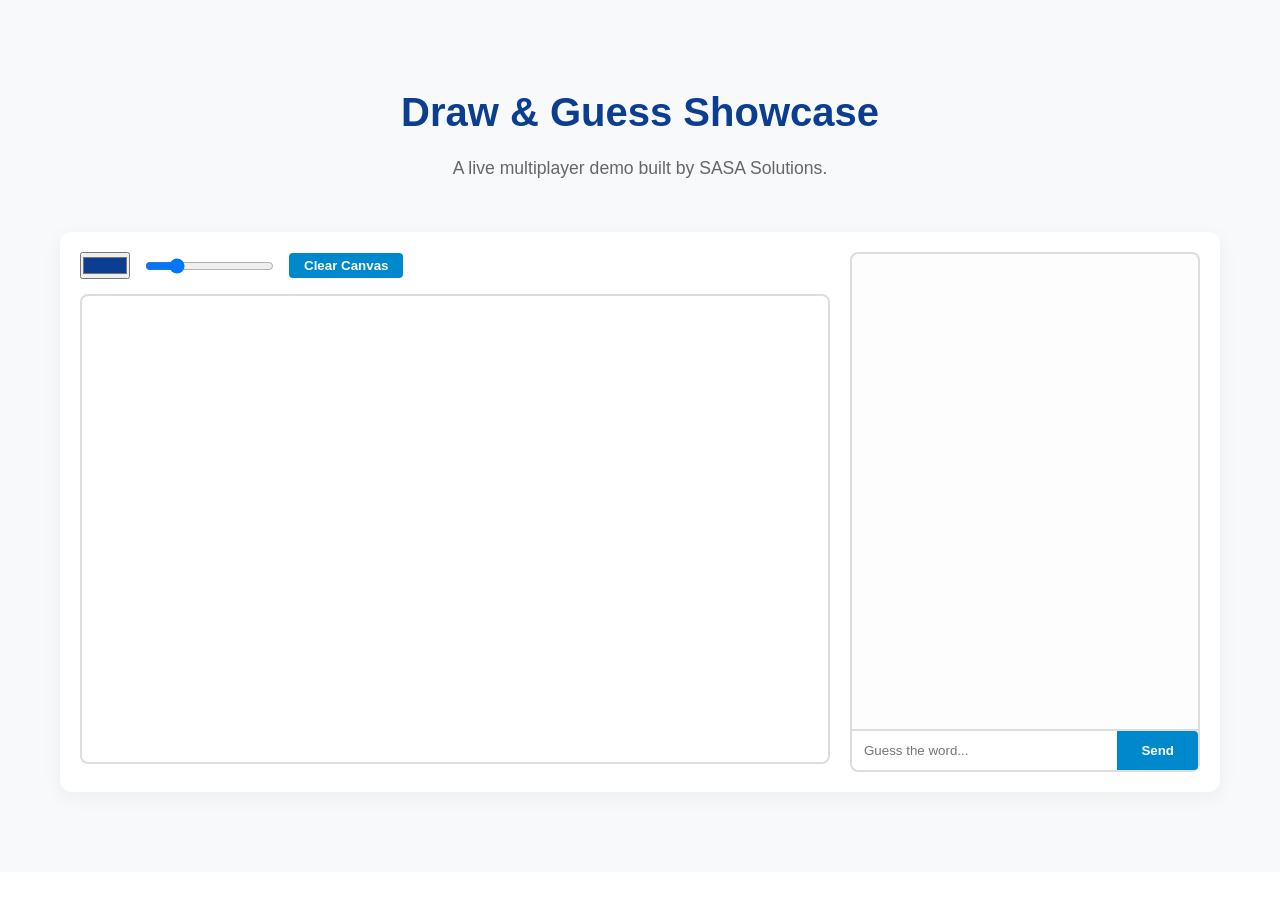
==== game.html @ fa46b709 "Add files via upload" ====
<!DOCTYPE html>
<html lang="en">
<head>
    <meta charset="UTF-8">
    <meta name="viewport" content="width=device-width, initial-scale=1.0">
    <title>SASA Solutions | Multiplayer Draw & Guess</title>
    <link rel="stylesheet" href="style.css">
    <link rel="stylesheet" href="https://cdnjs.cloudflare.com/ajax/libs/font-awesome/6.4.0/css/all.min.css">
</head>
<body>
    <!-- PASTE YOUR SASA SOLUTIONS NAVBAR HERE -->

    <section class="section-padding" style="background: var(--bg-light); min-height: 80vh;">
        <div class="container">
            <h2 class="section-title">Draw & Guess Showcase</h2>
            <p class="section-subtitle">A live multiplayer demo built by SASA Solutions.</p>
            
            <div class="game-container">
                <div class="canvas-container">
                    <div class="toolbar">
                        <input type="color" id="colorPicker" value="#0b3d91">
                        <input type="range" id="brushSize" min="1" max="20" value="5">
                        <button id="clearBtn" class="btn-primary" style="padding: 5px 15px;">Clear Canvas</button>
                    </div>
                    <canvas id="gameCanvas" width="800" height="500"></canvas>
                </div>

                <div class="chat-container">
                    <ul id="messages"></ul>
                    <form id="chatForm">
                        <input id="chatInput" autocomplete="off" placeholder="Guess the word..." required />
                        <button type="submit" class="btn-primary" style="border-radius: 0 4px 4px 0;">Send</button>
                    </form>
                </div>
            </div>
        </div>
    </section>

    <!-- PASTE YOUR SASA SOLUTIONS FOOTER HERE -->

    <script src="https://cdn.socket.io/4.7.2/socket.io.min.js"></script>
    <script src="game.js"></script>
</body>
</html>
---- style.css ----
/* Base Styles & Reset */
* {
    margin: 0;
    padding: 0;
    box-sizing: border-box;
    font-family: 'Segoe UI', Tahoma, Geneva, Verdana, sans-serif;
}

:root {
    --primary-color: #0b3d91; 
    --secondary-color: #0088cc; 
    --text-dark: #333;
    --text-light: #666;
    --bg-light: #f8f9fa;
    --white: #ffffff;
}

html {
    scroll-behavior: smooth;
}

body {
    color: var(--text-dark);
    line-height: 1.6;
}

.container {
    max-width: 1200px;
    margin: 0 auto;
    padding: 0 20px;
}

.section-padding {
    padding: 80px 0;
}

.section-title {
    text-align: center;
    font-size: 2.5rem;
    color: var(--primary-color);
    margin-bottom: 10px;
}

.section-subtitle {
    text-align: center;
    color: var(--text-light);
    margin-bottom: 50px;
    font-size: 1.1rem;
}

/* Buttons */
.btn-primary {
    background: var(--secondary-color);
    color: var(--white);
    padding: 12px 24px;
    text-decoration: none;
    border-radius: 4px;
    font-weight: bold;
    transition: background 0.3s ease;
    border: none;
    cursor: pointer;
}

.btn-primary:hover {
    background: var(--primary-color);
}

/* Navigation */
.navbar {
    background: var(--white);
    box-shadow: 0 2px 10px rgba(0,0,0,0.1);
    position: sticky;
    top: 0;
    z-index: 1000;
}

.nav-container {
    display: flex;
    justify-content: space-between;
    align-items: center;
    height: 80px;
}

/* Horizontal Alignment */
.logo {
    font-size: 1.8rem;
    font-weight: 800;
    text-decoration: none;
    color: var(--text-dark);
    display: flex; 
    align-items: center; 
    gap: 10px; 
}

.logo span {
    color: var(--primary-color);
}

/* Scales the logo perfectly without distortion */
.logo-icon {
    height: 55px; 
    width: auto; 
    object-fit: contain; 
    display: block; 
}

.nav-links {
    list-style: none;
    display: flex;
    align-items: center;
    gap: 30px;
}

.nav-links a {
    text-decoration: none;
    color: var(--text-dark);
    font-weight: 500;
    transition: color 0.3s ease;
}

.nav-links a:hover {
    color: var(--secondary-color);
}

.hamburger {
    display: none;
    font-size: 1.5rem;
    cursor: pointer;
}

/* Hero Section */
.hero {
    background: linear-gradient(rgba(11, 61, 145, 0.8), rgba(11, 61, 145, 0.9)), url('https://images.unsplash.com/photo-1451187580459-43490279c0fa?q=80&w=2072&auto=format&fit=crop') center/cover;
    height: 80vh;
    display: flex;
    align-items: center;
    text-align: center;
    color: var(--white);
}

.hero-content h1 {
    font-size: 3.5rem;
    margin-bottom: 20px;
    line-height: 1.2;
}

.hero-content p {
    font-size: 1.2rem;
    margin-bottom: 40px;
    max-width: 800px;
    margin-left: auto;
    margin-right: auto;
}

/* Services Grid */
.services {
    background: var(--bg-light);
}

.services-grid {
    display: grid;
    grid-template-columns: repeat(auto-fit, minmax(250px, 1fr));
    gap: 30px;
}

.service-card {
    background: var(--white);
    padding: 40px 30px;
    border-radius: 8px;
    text-align: center;
    box-shadow: 0 5px 15px rgba(0,0,0,0.05);
    transition: transform 0.3s ease;
    text-decoration: none;
    display: block; /* Ensures the whole card is clickable */
}

.service-card:hover {
    transform: translateY(-10px);
}

.service-card i {
    font-size: 3rem;
    color: var(--secondary-color);
    margin-bottom: 20px;
}

.service-card h3 {
    margin-bottom: 15px;
    color: var(--primary-color);
}

/* Contact Section */
.contact-container {
    display: grid;
    grid-template-columns: 1fr 1fr;
    gap: 50px;
    align-items: center;
}

.contact-text h2 {
    font-size: 2.5rem;
    color: var(--primary-color);
    margin-bottom: 20px;
}

.contact-info {
    margin-top: 30px;
}

.contact-info p {
    margin-bottom: 10px;
    font-size: 1.1rem;
}

.contact-info i {
    color: var(--secondary-color);
    margin-right: 10px;
}

.contact-form form {
    display: flex;
    flex-direction: column;
    gap: 15px;
    background: var(--bg-light);
    padding: 40px;
    border-radius: 8px;
}

.contact-form input,
.contact-form textarea {
    width: 100%;
    padding: 15px;
    border: 1px solid #ddd;
    border-radius: 4px;
    font-size: 1rem;
}

.contact-form input:focus,
.contact-form textarea:focus {
    outline: none;
    border-color: var(--secondary-color);
}

.submit-btn {
    width: 100%;
    font-size: 1.1rem;
}

/* About Journey Section - Half Thickness */
.about-container {
    display: flex;
    gap: 30px; 
    align-items: center;
    background: var(--white);
    padding: 25px 40px; 
    border-radius: 12px;
    box-shadow: 0 5px 20px rgba(0,0,0,0.05);
}

.about-image {
    flex: 0 0 auto; 
}

.about-image img {
    width: 100%;
    max-width: 200px; 
    border-radius: 50%; 
    box-shadow: 0 5px 15px rgba(0,0,0,0.1);
    display: block;
}

.about-text {
    flex: 1;
}

.about-text p {
    margin-bottom: 10px; 
    font-size: 1rem; 
}

/* Featured Blog Section */
.featured-blog {
    display: flex;
    align-items: center;
    gap: 40px;
    background: var(--white);
    padding: 40px;
    border-radius: 12px;
    box-shadow: 0 5px 20px rgba(0,0,0,0.05);
}
.featured-text {
    flex: 1;
}
.featured-image {
    flex: 1;
}
.featured-image img {
    width: 100%;
    border-radius: 8px;
    object-fit: cover;
}
.blog-tag {
    background: var(--secondary-color);
    color: var(--white);
    padding: 5px 12px;
    border-radius: 20px;
    font-size: 0.8rem;
    font-weight: bold;
    text-transform: uppercase;
}
.featured-text h3 {
    font-size: 2rem;
    color: var(--primary-color);
    margin: 15px 0;
}
.read-more {
    display: inline-block;
    margin-top: 15px;
    color: var(--secondary-color);
    font-weight: bold;
    text-decoration: none;
}

/* UPDATED: Load More Articles Grid with Images */
.article-grid {
    display: grid;
    grid-template-columns: 1fr;
    gap: 20px;
    margin-top: 40px;
}

/* Update the existing mini-article class to align items to the top */
.mini-article {
    display: flex; 
    align-items: flex-start; /* CHANGED: Keeps the image at the top when expanded */
    justify-content: space-between;
    gap: 30px;
    background: var(--white);
    padding: 25px;
    border-radius: 8px;
    border-left: 4px solid var(--secondary-color);
    box-shadow: 0 2px 10px rgba(0,0,0,0.03);
}

/* Add these NEW classes for the inline expansion */
.full-content {
    display: none; /* Hidden by default */
    margin-top: 15px;
    padding-top: 15px;
    border-top: 1px dashed #ccc; /* Creates a nice visual separator */
    color: var(--text-dark);
}

.full-content p {
    margin-bottom: 15px; /* Spaces out your paragraphs */
}

.mini-article-content {
    flex: 1; /* Allows text to take up the remaining space */
}

.mini-article h4 {
    color: var(--primary-color);
    font-size: 1.3rem;
    margin-bottom: 10px;
}

.mini-article-img {
    width: 150px; /* Fixed width for the thumbnail */
    height: 100px; /* Fixed height */
    object-fit: cover; /* Prevents the image from stretching */
    border-radius: 6px;
    box-shadow: 0 4px 10px rgba(0,0,0,0.1);
}

/* Expand Button */
.expand-btn {
    background: none;
    border: none;
    font-size: 2.5rem;
    color: var(--secondary-color);
    cursor: pointer;
    display: block;
    margin: 40px auto 0;
    transition: transform 0.3s ease;
}
.expand-btn:hover {
    transform: translateY(5px); /* Makes the arrow bounce down when hovered */
}

/* Footer */
footer {
    background: var(--primary-color);
    color: var(--white);
    padding: 30px 0;
}

/* UPDATED: Responsive Design for Mobile Devices */
@media (max-width: 768px) {
    .nav-links {
        display: none; 
    }
    .hamburger {
        display: block;
    }
    .hero-content h1 {
        font-size: 2.5rem;
    }
    .contact-container {
        grid-template-columns: 1fr;
    }
    .about-container {
        flex-direction: column;
        text-align: center;
        padding: 30px 20px;
    }
    .about-text h2 {
        text-align: center !important;
    }
    .featured-blog {
        flex-direction: column-reverse; 
    }
    .mini-article {
        flex-direction: column-reverse; /* Stacks text under the image on small screens */
        text-align: center;
    }
    .mini-article-img {
        width: 100%;
        height: 180px;
    }
}

.game-container { display: flex; flex-wrap: wrap; gap: 20px; background: var(--white); padding: 20px; border-radius: 12px; box-shadow: 0 5px 20px rgba(0,0,0,0.05); justify-content: center; }
.canvas-container { flex: 1; min-width: 300px; }
.toolbar { margin-bottom: 15px; display: flex; gap: 15px; align-items: center; }
#gameCanvas { width: 100%; max-width: 800px; border: 2px solid #ddd; border-radius: 8px; cursor: crosshair; background-color: var(--white); }
.chat-container { width: 100%; max-width: 350px; display: flex; flex-direction: column; border: 2px solid #ddd; border-radius: 8px; background: #fdfdfd; }
#messages { list-style-type: none; margin: 0; padding: 15px; flex-grow: 1; overflow-y: auto; height: 400px; }
#messages li { padding: 8px 12px; margin-bottom: 5px; background: #f1f1f1; border-radius: 4px; }
#messages li:nth-child(odd) { background: #e9f2f9; }
#chatForm { display: flex; border-top: 2px solid #ddd; }
#chatInput { flex-grow: 1; padding: 12px; border: none; border-radius: 0 0 0 8px; }
#chatInput:focus { outline: none; background: #f8f9fa; }
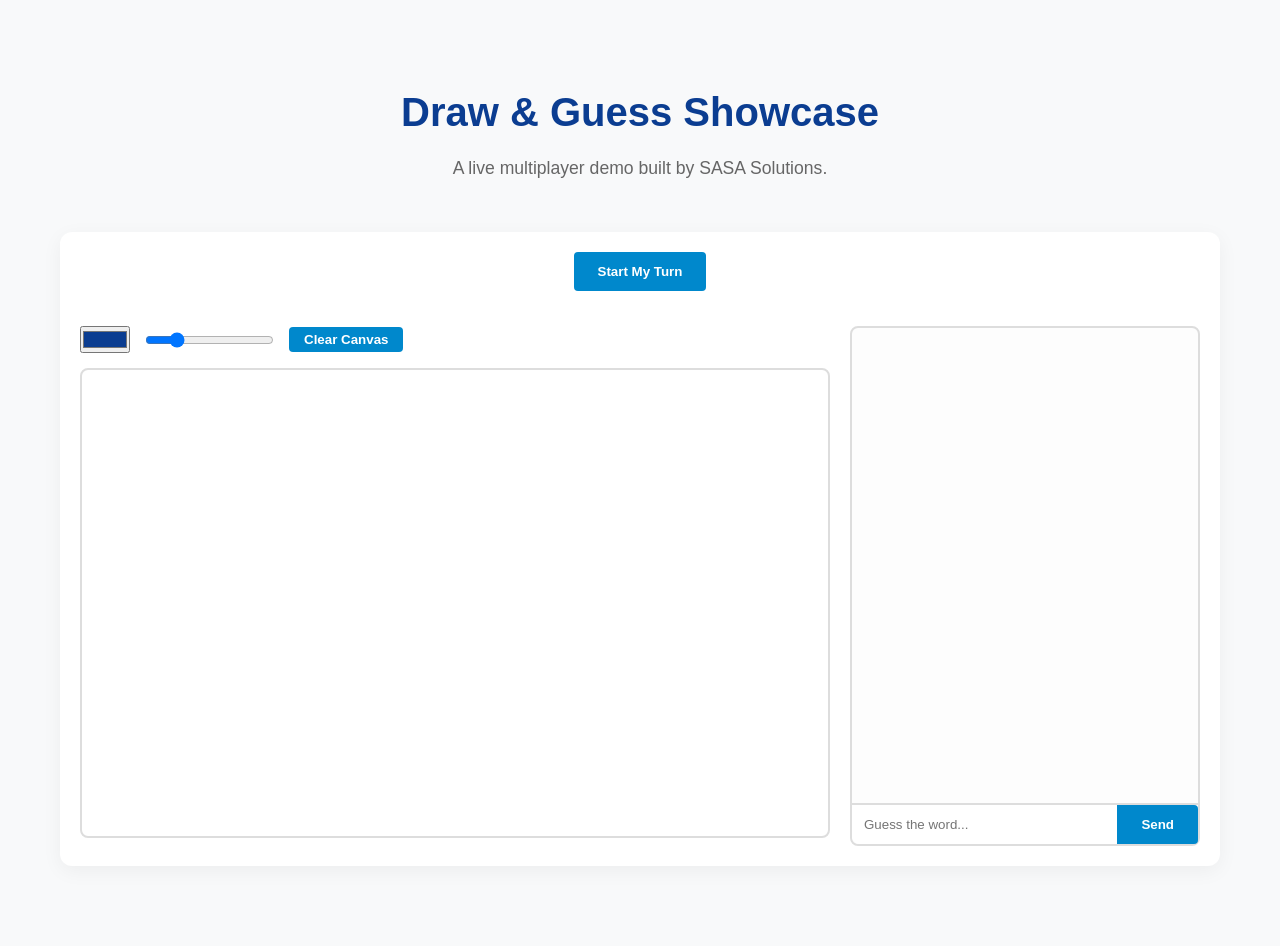
==== commit bcfd69e6: "Update game.html" ====
--- a/game.html
+++ b/game.html
@@ -16,6 +16,16 @@
             <p class="section-subtitle">A live multiplayer demo built by SASA Solutions.</p>
             
             <div class="game-container">
+                
+                <!-- NEW: Word Selection Area -->
+                <div id="wordSelectionArea" style="width: 100%; text-align: center; margin-bottom: 15px;">
+                    <button id="startTurnBtn" class="btn-primary">Start My Turn</button>
+                    <div id="wordChoices" style="display: none; gap: 10px; justify-content: center; margin-top: 10px;">
+                        <!-- The 3 word buttons will be injected here by game.js -->
+                    </div>
+                    <h3 id="currentWordDisplay" style="color: var(--primary-color); display: none; margin-top: 10px;"></h3>
+                </div>
+
                 <div class="canvas-container">
                     <div class="toolbar">
                         <input type="color" id="colorPicker" value="#0b3d91">
@@ -41,4 +51,4 @@
     <script src="https://cdn.socket.io/4.7.2/socket.io.min.js"></script>
     <script src="game.js"></script>
 </body>
-</html>+</html>
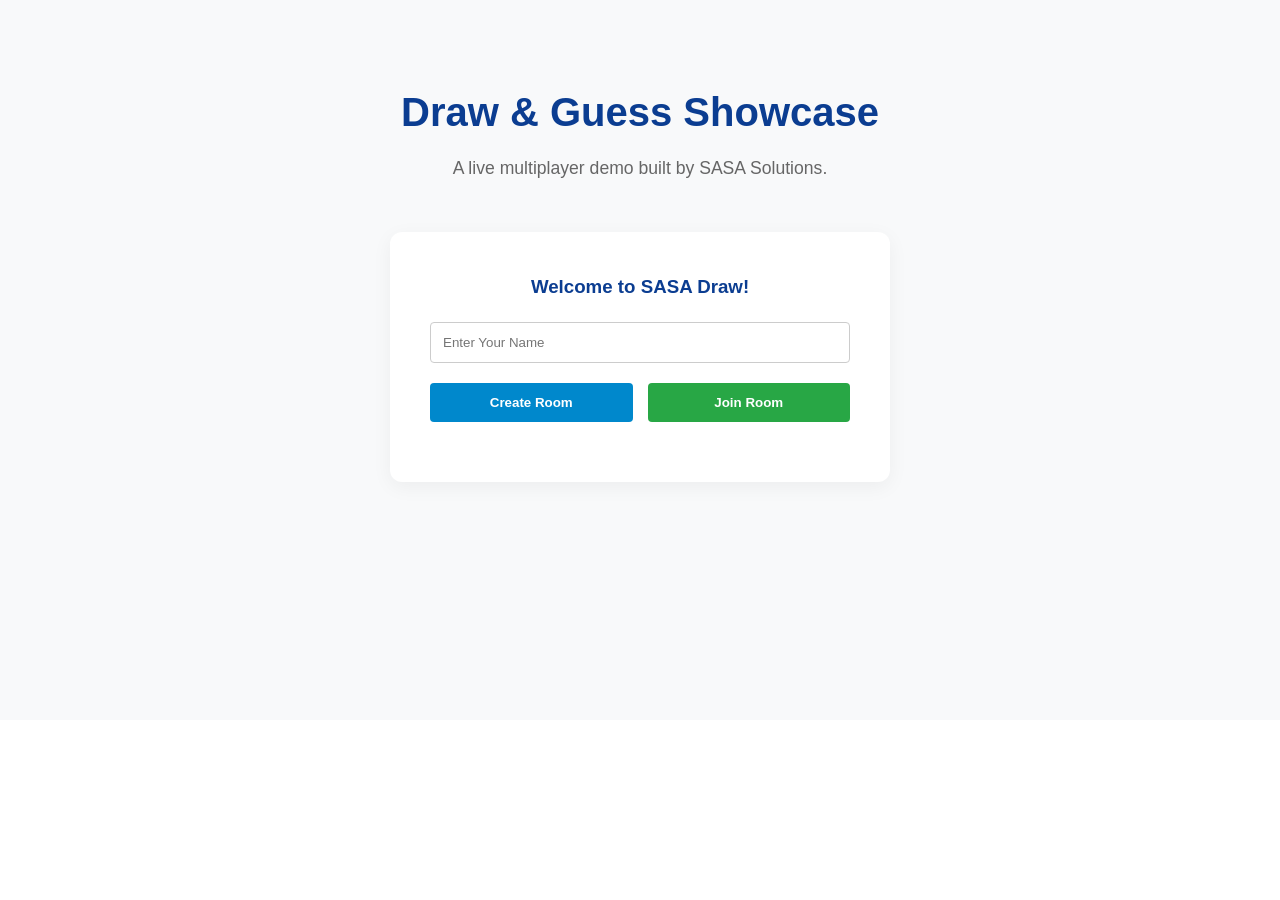
==== commit 2abb671e: "Update game.html" ====
--- a/game.html
+++ b/game.html
@@ -15,14 +15,35 @@
             <h2 class="section-title">Draw & Guess Showcase</h2>
             <p class="section-subtitle">A live multiplayer demo built by SASA Solutions.</p>
             
-            <div class="game-container">
+            <!-- NEW: Room Selection Lobby -->
+            <div id="lobbyContainer" style="background: var(--white); padding: 40px; border-radius: 12px; box-shadow: 0 5px 20px rgba(0,0,0,0.05); max-width: 500px; margin: 0 auto; text-align: center;">
+                <h3 style="color: var(--primary-color); margin-bottom: 20px;">Welcome to SASA Draw!</h3>
                 
-                <!-- NEW: Word Selection Area -->
+                <input type="text" id="playerNameInput" placeholder="Enter Your Name" class="form-input" style="width: 100%; padding: 12px; margin-bottom: 20px; border: 1px solid #ccc; border-radius: 4px;" required>
+                
+                <div style="display: flex; gap: 15px; justify-content: center; margin-bottom: 20px;">
+                    <button id="showCreateBtn" class="btn-primary" style="flex: 1;">Create Room</button>
+                    <button id="showJoinBtn" class="btn-primary" style="flex: 1; background: #28a745;">Join Room</button>
+                </div>
+
+                <!-- Hidden Join Room Details -->
+                <div id="joinRoomDetails" style="display: none; margin-top: 15px;">
+                    <input type="text" id="roomIdInput" placeholder="Enter 4-Letter Room ID" style="width: 100%; padding: 12px; margin-bottom: 15px; border: 1px solid #ccc; border-radius: 4px; text-transform: uppercase;" maxlength="4">
+                    <button id="joinSubmitBtn" class="btn-primary" style="width: 100%; background: #28a745;">Join Game Now</button>
+                    <p id="joinError" style="color: red; margin-top: 10px; display: none;"></p>
+                </div>
+            </div>
+
+            <!-- The Game Container (HIDDEN BY DEFAULT NOW) -->
+            <div id="mainGameContainer" class="game-container" style="display: none;">
+                
+                <div style="width: 100%; text-align: center; margin-bottom: 10px;">
+                    <h3 style="color: var(--text-light);">Room ID: <span id="displayRoomId" style="color: var(--primary-color); letter-spacing: 2px;"></span></h3>
+                </div>
+
                 <div id="wordSelectionArea" style="width: 100%; text-align: center; margin-bottom: 15px;">
                     <button id="startTurnBtn" class="btn-primary">Start My Turn</button>
-                    <div id="wordChoices" style="display: none; gap: 10px; justify-content: center; margin-top: 10px;">
-                        <!-- The 3 word buttons will be injected here by game.js -->
-                    </div>
+                    <div id="wordChoices" style="display: none; gap: 10px; justify-content: center; margin-top: 10px;"></div>
                     <h3 id="currentWordDisplay" style="color: var(--primary-color); display: none; margin-top: 10px;"></h3>
                 </div>
 
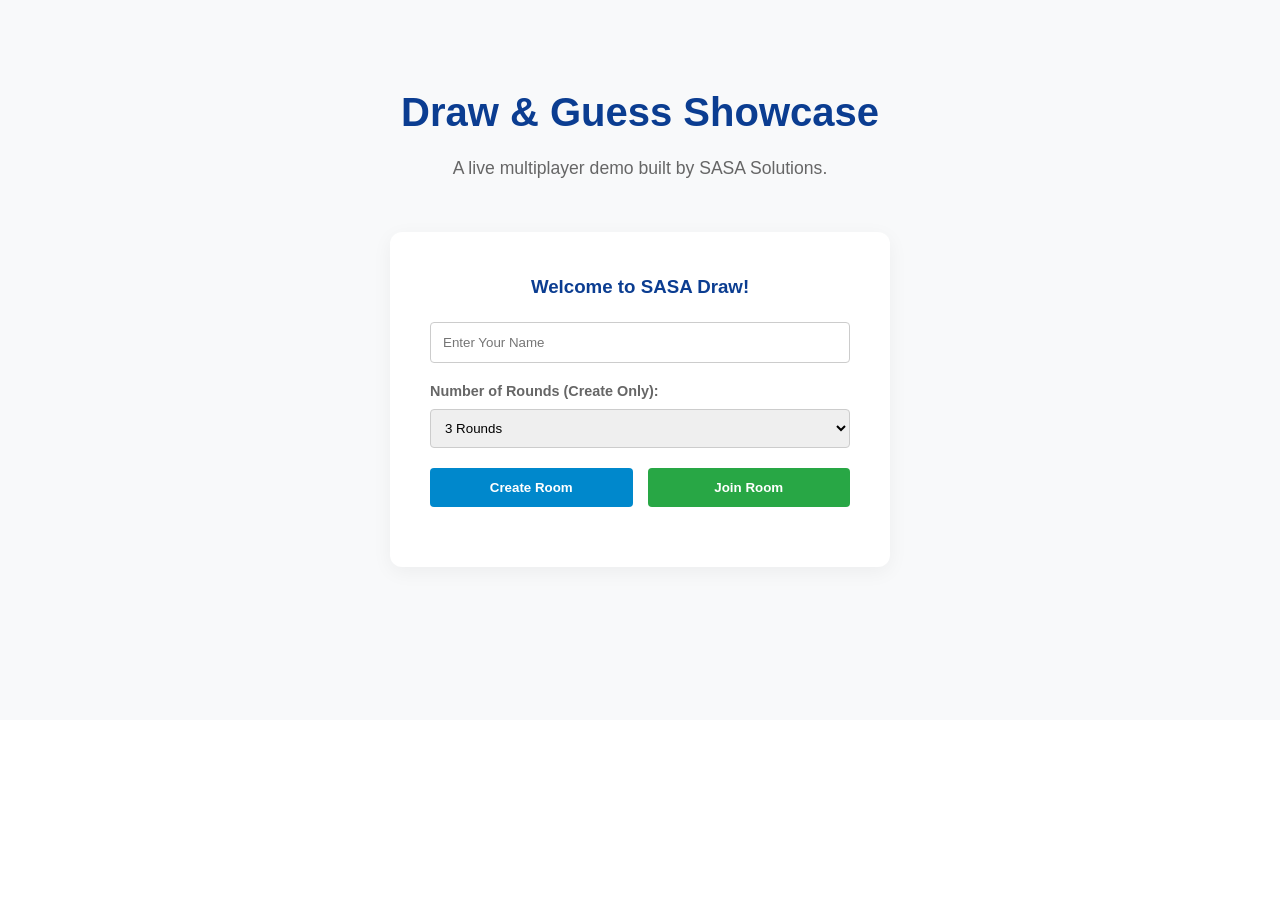
==== commit 4bd1fdb0: "Update game.html" ====
--- a/game.html
+++ b/game.html
@@ -1,6 +1,15 @@
 <!DOCTYPE html>
 <html lang="en">
 <head>
+    <!-- Google tag (gtag.js) -->
+<script async src="https://www.googletagmanager.com/gtag/js?id=G-H85WKNMF92"></script>
+<script>
+  window.dataLayer = window.dataLayer || [];
+  function gtag(){dataLayer.push(arguments);}
+  gtag('js', new Date());
+
+  gtag('config', 'G-H85WKNMF92');
+</script>
     <meta charset="UTF-8">
     <meta name="viewport" content="width=device-width, initial-scale=1.0">
     <title>SASA Solutions | Multiplayer Draw & Guess</title>
@@ -19,7 +28,18 @@
             <div id="lobbyContainer" style="background: var(--white); padding: 40px; border-radius: 12px; box-shadow: 0 5px 20px rgba(0,0,0,0.05); max-width: 500px; margin: 0 auto; text-align: center;">
                 <h3 style="color: var(--primary-color); margin-bottom: 20px;">Welcome to SASA Draw!</h3>
                 
-                <input type="text" id="playerNameInput" placeholder="Enter Your Name" class="form-input" style="width: 100%; padding: 12px; margin-bottom: 20px; border: 1px solid #ccc; border-radius: 4px;" required>
+                <input type="text" id="playerNameInput" placeholder="Enter Your Name" class="form-input" style="width: 100%; padding: 12px; margin-bottom: 15px; border: 1px solid #ccc; border-radius: 4px;" required>
+                
+                <!-- NEW: Rounds Selector for Creating a Room -->
+                <div style="margin-bottom: 20px; text-align: left;">
+                    <label style="font-weight: bold; font-size: 0.9rem; color: var(--text-light);">Number of Rounds (Create Only):</label>
+                    <select id="roundsInput" style="width: 100%; padding: 10px; border: 1px solid #ccc; border-radius: 4px; margin-top: 5px;">
+                        <option value="1">1 Round</option>
+                        <option value="2">2 Rounds</option>
+                        <option value="3" selected>3 Rounds</option>
+                        <option value="5">5 Rounds</option>
+                    </select>
+                </div>
                 
                 <div style="display: flex; gap: 15px; justify-content: center; margin-bottom: 20px;">
                     <button id="showCreateBtn" class="btn-primary" style="flex: 1;">Create Room</button>
@@ -37,12 +57,16 @@
             <!-- The Game Container (HIDDEN BY DEFAULT NOW) -->
             <div id="mainGameContainer" class="game-container" style="display: none;">
                 
-                <div style="width: 100%; text-align: center; margin-bottom: 10px;">
-                    <h3 style="color: var(--text-light);">Room ID: <span id="displayRoomId" style="color: var(--primary-color); letter-spacing: 2px;"></span></h3>
+                <!-- NEW: Header with Room ID and Timer -->
+                <div style="width: 100%; display: flex; justify-content: space-between; align-items: center; margin-bottom: 10px; padding: 0 10px;">
+                    <h3 style="color: var(--text-light); font-size: 1.2rem;">Room: <span id="displayRoomId" style="color: var(--primary-color); letter-spacing: 2px;"></span></h3>
+                    <h3 style="color: #d9534f; font-size: 1.2rem;">Time: <span id="timerDisplay">--</span>s</h3>
                 </div>
 
                 <div id="wordSelectionArea" style="width: 100%; text-align: center; margin-bottom: 15px;">
-                    <button id="startTurnBtn" class="btn-primary">Start My Turn</button>
+                    <!-- NEW: Start Game Button (Replaces "Start My Turn") -->
+                    <button id="startGameBtn" class="btn-primary" style="width: 100%; max-width: 300px; background: #ff9800;">Start Game Loop</button>
+                    
                     <div id="wordChoices" style="display: none; gap: 10px; justify-content: center; margin-top: 10px;"></div>
                     <h3 id="currentWordDisplay" style="color: var(--primary-color); display: none; margin-top: 10px;"></h3>
                 </div>
--- a/style.css
+++ b/style.css
@@ -430,10 +430,10 @@
     }
 }
 
-.game-container { display: flex; flex-wrap: wrap; gap: 20px; background: var(--white); padding: 20px; border-radius: 12px; box-shadow: 0 5px 20px rgba(0,0,0,0.05); justify-content: center; }
+.game-container { display: flex; flex-wrap: wrap; gap: 20px; background: var(--white); padding: 20px; border-radius: 12px; box-shadow: 0 5px 20px rgba(0,0,0,0.05); justify-content: center; cursor: url('https://img.icons8.com/color/24/000000/pencil.png') 0 24, crosshair !important;}
 .canvas-container { flex: 1; min-width: 300px; }
 .toolbar { margin-bottom: 15px; display: flex; gap: 15px; align-items: center; }
-#gameCanvas { width: 100%; max-width: 800px; border: 2px solid #ddd; border-radius: 8px; cursor: crosshair; background-color: var(--white); }
+#gameCanvas { width: 100%; max-width: 800px; border: 2px solid #ddd; border-radius: 8px; cursor: crosshair; background-color: var(--white); touch-action: none; }
 .chat-container { width: 100%; max-width: 350px; display: flex; flex-direction: column; border: 2px solid #ddd; border-radius: 8px; background: #fdfdfd; }
 #messages { list-style-type: none; margin: 0; padding: 15px; flex-grow: 1; overflow-y: auto; height: 400px; }
 #messages li { padding: 8px 12px; margin-bottom: 5px; background: #f1f1f1; border-radius: 4px; }
